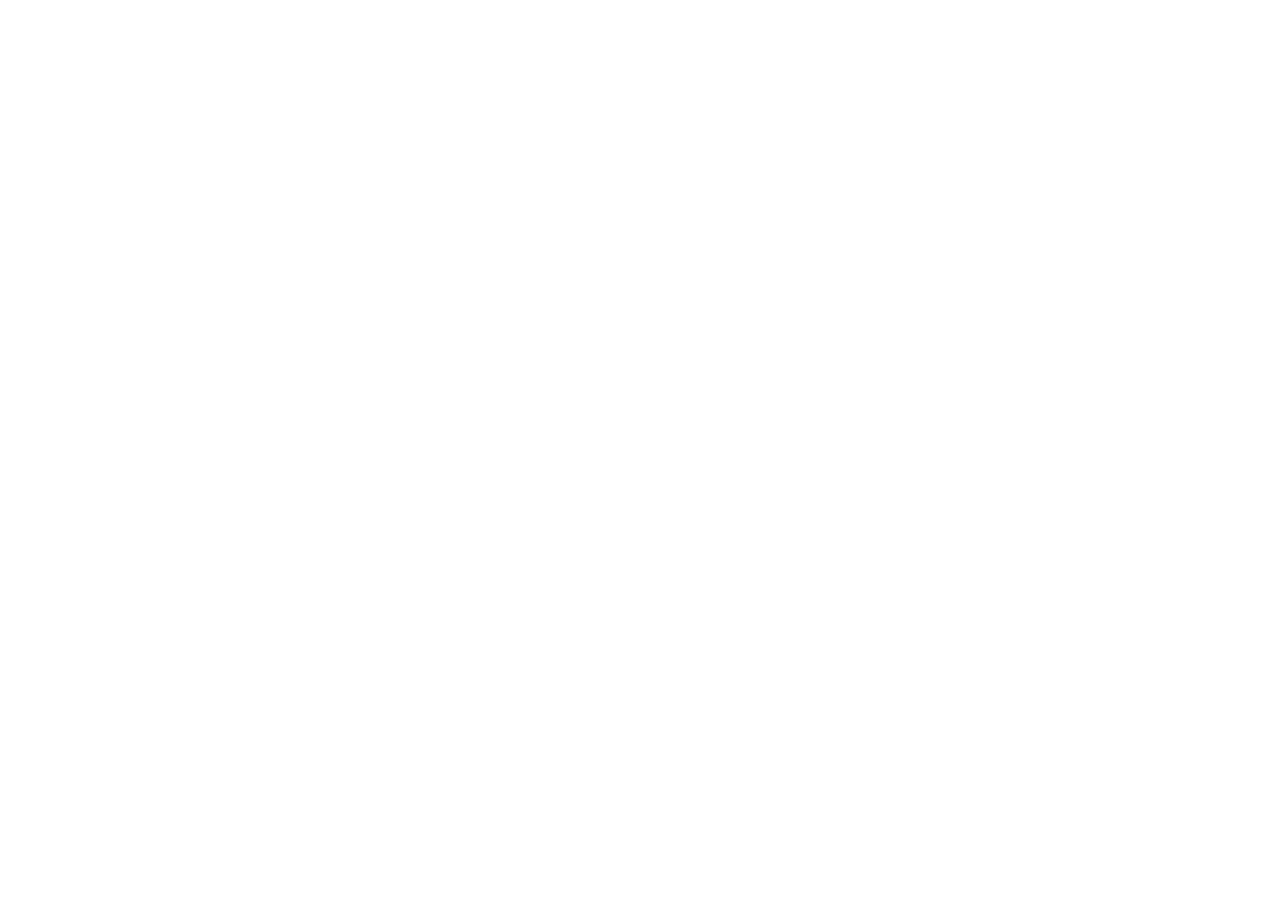
==== js-css-clock/index.html @ 180c290f "starting" ====
<!DOCTYPE html>
<html lang="en">
<head>
    <meta charset="UTF-8">
    <meta name="viewport" content="width=device-width, initial-scale=1.0">
    <title>JS + CSS Clock </title>
    <link rel="icon" href="https://fav.farm/🔥" />
</head>
<body>
    <div class="clock">
        <div class="clock-face">
            
        </div>
    </div>
    
</body>
</html>
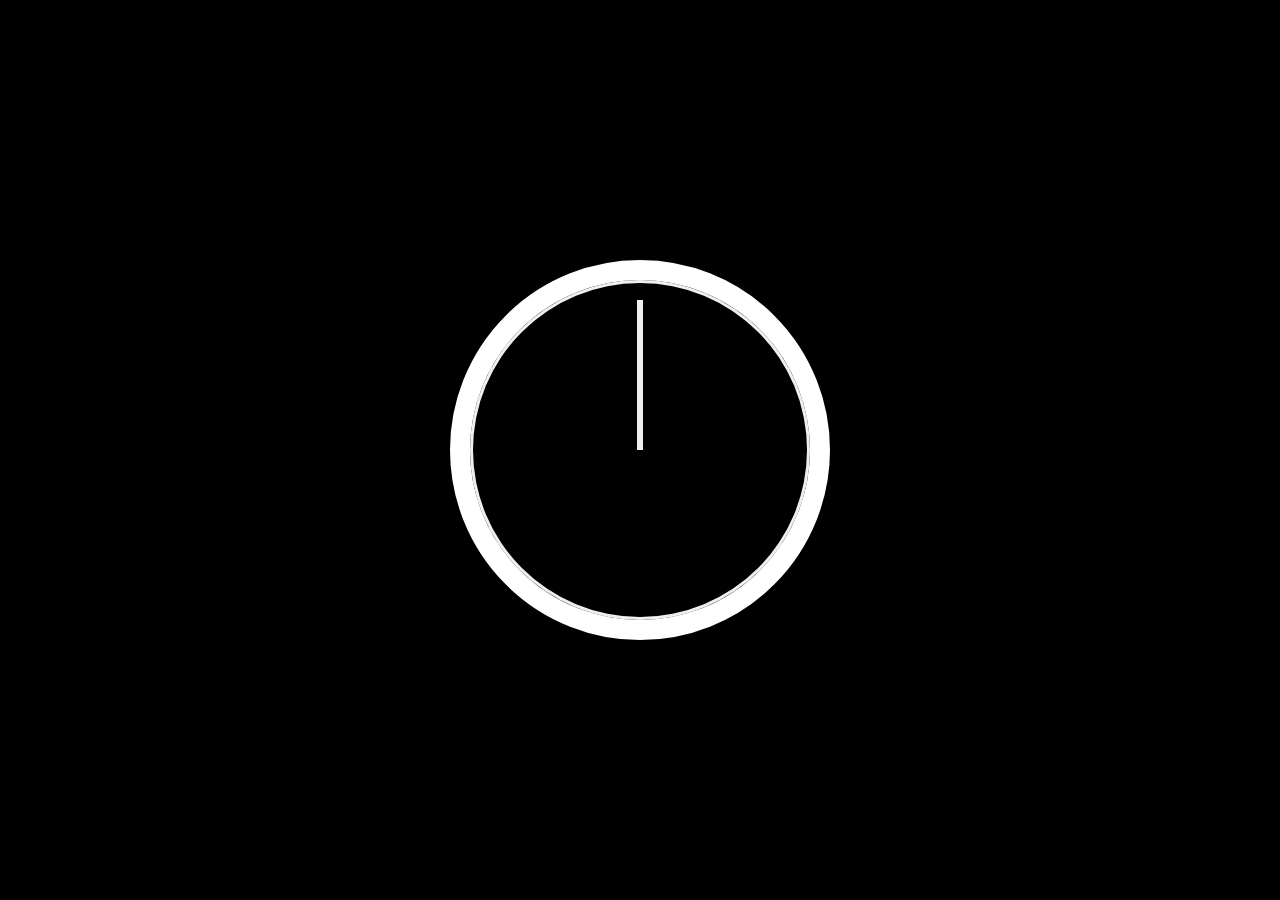
==== commit c222a909: "project done" ====
--- a/js-css-clock/index.html
+++ b/js-css-clock/index.html
@@ -9,9 +9,94 @@
 <body>
     <div class="clock">
         <div class="clock-face">
-            
+            <div class="hand hour-hand"></div>
+            <div class="hand min-hand"></div>
+            <div class="hand second-hand"></div>
         </div>
     </div>
     
+    <style>
+        html {
+            background: black url(https://cdn.dribbble.com/users/3808338/screenshots/6816318/untitled-10.gif);
+            background-size: cover;
+            font-family: 'helvetica neue';
+            text-align: center;
+            font-size: 10px;
+        }
+
+        body {
+            margin: 0;
+            font-size: 2rem;
+            display: flex;
+            flex: 1;
+            min-height: 100vh;
+            align-items: center;
+        }
+
+        .clock {
+            width: 30rem;
+            height: 30rem;
+            border: 20px solid white;
+            border-radius: 50%;
+            margin: 50px auto;
+            position: relative;
+            padding: 2rem;
+            box-shadow: 
+                0 0 0 4px rgba(0,0,0,0.1),
+                inset 0 0 0 3px #EFEFEF,
+                inset 0 0 10px black,
+                0 0 10px rgba(0,0,0,0.2)
+        }
+
+        .clock-face {
+            position: relative;
+            width: 100%;
+            height: 100%;
+            transform: translateY(-3px); /* accout for the height of the clock hands*/
+        }
+
+        .hand {
+            width: 50%;
+            height: 6px;
+            background: white;
+            position: absolute;
+            top: 50%;
+            transform-origin: 100%;
+            transform: rotate(90deg);
+            transition: all 0.05s;
+            transition-timing-function: cubic-bezier(0.1, 2.7, 0.58, 1);
+            box-shadow: 
+                0 0 0 4px rgba(0,0,0,0.1),
+                inset 0 0 0 3px #EFEFEF,
+                inset 0 0 10px black,
+                0 0 10px rgba(0,0,0,0.2)
+        }
+    </style>
+
+    <script>
+        const secondHand = document.querySelector('.second-hand');
+        const minsHand = document.querySelector('.min-hand');
+        const hourHand = document.querySelector('.hour-hand');
+
+        function setDate() {
+            const now = new Date();
+            // console.log(new Date)
+
+            const seconds = now.getSeconds();
+            const secondsDegrees = ((seconds / 60) * 360) + 90;
+            secondHand.style.transform = `rotate(${secondsDegrees}deg)`;
+
+            const mins = now.getMinutes();
+            const minsDegrees = ((mins / 60) * 360) + ((seconds/60)*6) + 90;
+            minsHand.style.transform = `rotate(${minsDegrees}deg)`;
+
+            const hour = now.getHours();
+            const hourDegrees = ((hour / 12) * 360) + ((mins/60)*30) + 90;
+            hourHand.style.transform = `rotate(${hourDegrees}deg)`;
+        }
+
+        setInterval(setDate, 1000);
+
+    </script>
 </body>
 </html>